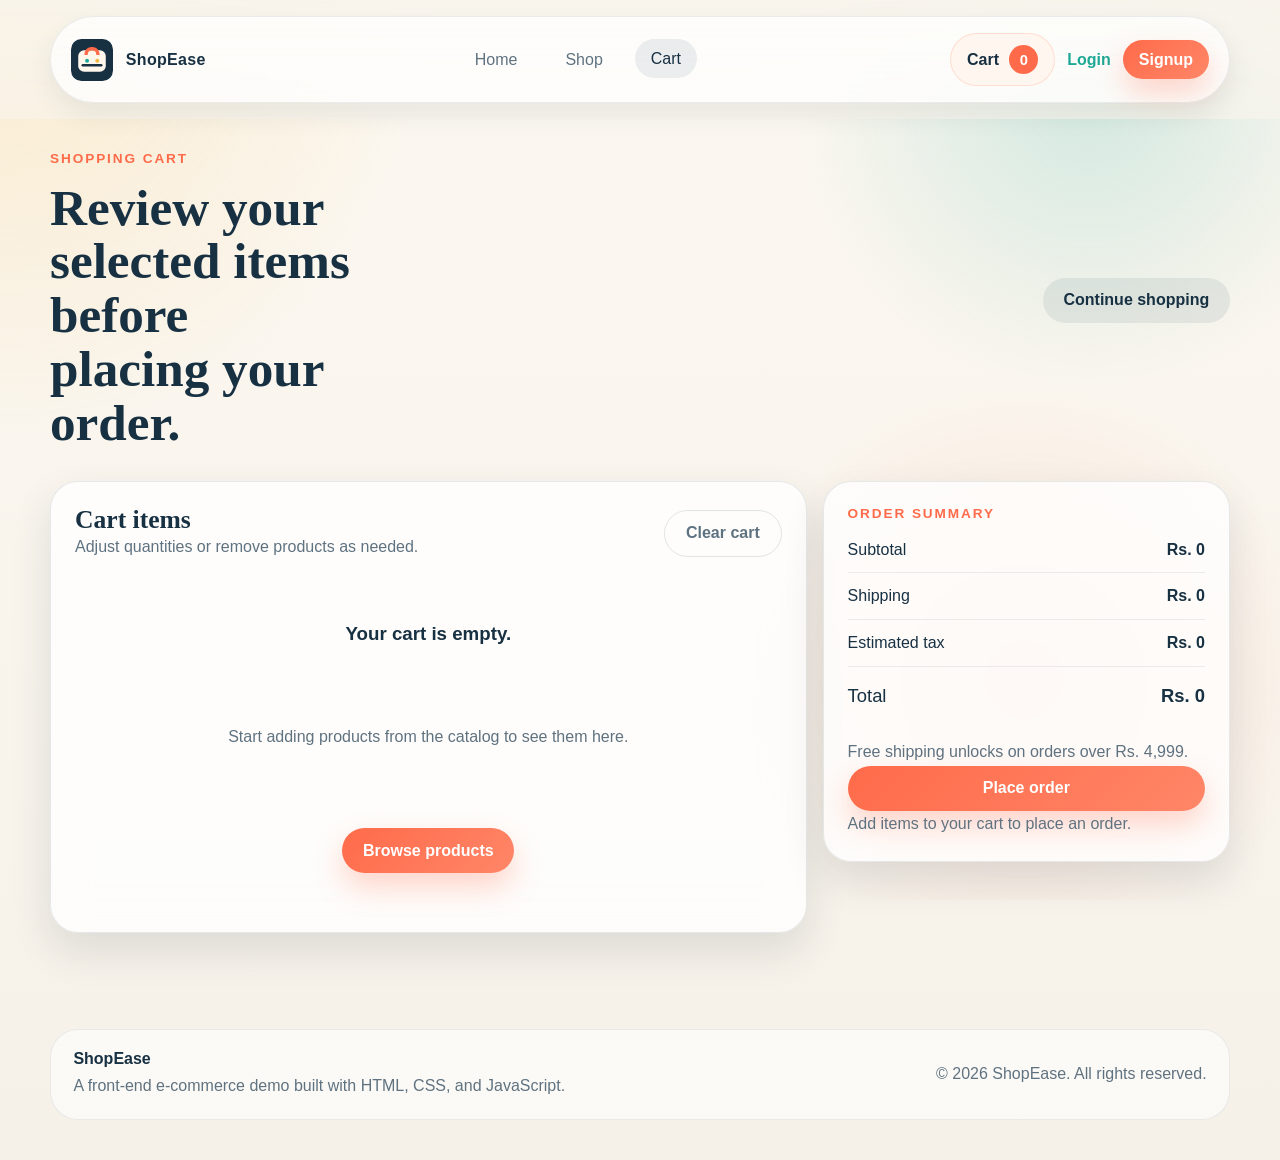
==== cart.html @ fccb2008 "ShopEase-FrontEnd Project Signed-off-by: hitarth16102006-ui <hitarth16102006@gmail.com>" ====
<!DOCTYPE html>
<html lang="en">
<head>
  <meta charset="UTF-8">
  <meta name="viewport" content="width=device-width, initial-scale=1.0">
  <meta name="description" content="Review and manage the products added to your ShopEase shopping cart.">
  <title>ShopEase | Your Cart</title>
  <link rel="icon" href="assets/logo.svg" type="image/svg+xml">
  <link rel="stylesheet" href="css/global_1.css">
  <link rel="stylesheet" href="css/cart_1.css">
  <script src="js/data.js" defer></script>
  <script src="js/common.js" defer></script>
  <script src="js/cart.js" defer></script>
</head>
<body>
  <div class="bg"></div>
  <header class="top">
    <div class="container top-row">
      <a class="logo" href="index.html" aria-label="ShopEase home page">
        <img src="assets/logo.svg" alt="ShopEase logo">
        <span>ShopEase</span>
      </a>

      <button class="menu-btn" type="button">
        Menu
      </button>

      <nav class="nav" id="nav">
        <a href="index.html">Home</a>
        <a href="shop.html">Shop</a>
        <a class="active" href="cart.html">Cart</a>
      </nav>

      <div class="top-links">
        <a class="cart-box" href="cart.html">
          Cart
          <span class="count">0</span>
        </a>
        <div class="user-area"></div>
      </div>
    </div>
  </header>

  <main class="cart-page">
    <section class="cart-top">
      <div class="container cart-top-row">
        <div>
          <p class="small-head">Shopping cart</p>
          <h1>Review your selected items before placing your order.</h1>
        </div>
        <a class="btn btn-secondary" href="shop.html">Continue shopping</a>
      </div>
    </section>

    <section class="cart-area">
      <div class="container cart-wrap">
        <div class="card cart-left box">
          <div class="title-row compact">
            <div>
              <h2 class="title small">Cart items</h2>
              <p class="sub">Adjust quantities or remove products as needed.</p>
            </div>
            <button class="btn btn-ghost" type="button" id="clearCartButton">Clear cart</button>
          </div>

          <div id="cartContent"></div>
        </div>

        <aside class="cart-right box">
          <p class="small-head">Order summary</p>
          <div class="total-box">
            <div class="total-row">
              <span>Subtotal</span>
              <strong id="subtotalValue">Rs. 0</strong>
            </div>
            <div class="total-row">
              <span>Shipping</span>
              <strong id="shippingValue">Rs. 0</strong>
            </div>
            <div class="total-row">
              <span>Estimated tax</span>
              <strong id="taxValue">Rs. 0</strong>
            </div>
            <div class="total-row total">
              <span>Total</span>
              <strong id="totalValue">Rs. 0</strong>
            </div>
          </div>

          <p class="note" id="shippingNote">Free shipping unlocks on qualifying orders.</p>
          <button class="btn btn-primary full-width" type="button" id="checkoutButton">Place order</button>
          <p class="note" id="orderStatusMessage">Place your order to see the confirmation message.</p>
        </aside>
      </div>
    </section>
  </main>

  <footer class="footer">
    <div class="container foot-row">
      <div>
        <p class="foot-name">ShopEase</p>
        <p class="foot-text">A front-end e-commerce demo built with HTML, CSS, and JavaScript.</p>
      </div>
      <p class="foot-text">&copy; <span class="current-year"></span> ShopEase. All rights reserved.</p>
    </div>
  </footer>

  <div id="successMsg">Order placed.</div>
</body>
</html>
---- css/global_1.css ----
:root {
  --bg: #f8f4ec;
  --bg-soft: #fffdf8;
  --surface: rgba(255, 255, 255, 0.78);
  --surface-strong: #ffffff;
  --surface-border: rgba(20, 51, 74, 0.1);
  --text: #173042;
  --text-soft: #5f7280;
  --primary: #ff6b4a;
  --primary-deep: #de5334;
  --secondary: #1ea896;
  --accent: #f4b942;
  --shadow: 0 18px 40px rgba(23, 48, 66, 0.12);
  --radius-lg: 28px;
  --radius-md: 18px;
  --radius-sm: 12px;
  --container: 1180px;
}

*,
*::before,
*::after {
  box-sizing: border-box;
}

html {
  scroll-behavior: smooth;
}

body {
  margin: 0;
  min-height: 100vh;
  font-family: "Bahnschrift", "Trebuchet MS", sans-serif;
  color: var(--text);
  background: linear-gradient(180deg, #fcf8f1 0%, #f6f1e8 100%);
}

img {
  max-width: 100%;
  display: block;
}

a {
  color: inherit;
  text-decoration: none;
}

button,
input,
select {
  font: inherit;
}

button {
  cursor: pointer;
}

.bg {
  position: fixed;
  inset: 0;
  background:
    radial-gradient(circle at top left, rgba(244, 185, 66, 0.2), transparent 28%),
    radial-gradient(circle at 85% 10%, rgba(30, 168, 150, 0.18), transparent 22%),
    radial-gradient(circle at 80% 75%, rgba(255, 107, 74, 0.12), transparent 24%);
  z-index: -1;
  pointer-events: none;
}

.container {
  width: min(calc(100% - 2rem), var(--container));
  margin: 0 auto;
}

.box {
  background: var(--surface);
  border: 1px solid var(--surface-border);
  box-shadow: var(--shadow);
  border-radius: var(--radius-lg);
  backdrop-filter: blur(18px);
}

.top {
  position: sticky;
  top: 0;
  z-index: 20;
  padding: 1rem 0;
  background: linear-gradient(180deg, rgba(248, 244, 236, 0.92), rgba(248, 244, 236, 0.65));
  backdrop-filter: blur(14px);
}

.top-row {
  display: flex;
  align-items: center;
  justify-content: space-between;
  gap: 1rem;
  padding: 1rem 1.25rem;
  border: 1px solid rgba(23, 48, 66, 0.08);
  border-radius: 999px;
  background: rgba(255, 255, 255, 0.72);
  box-shadow: 0 12px 26px rgba(23, 48, 66, 0.08);
}

.logo {
  display: inline-flex;
  align-items: center;
  gap: 0.8rem;
  font-weight: 700;
  letter-spacing: 0.02em;
}

.logo img {
  width: 42px;
  height: 42px;
}

.nav {
  display: inline-flex;
  align-items: center;
  gap: 1rem;
}

.nav a {
  padding: 0.65rem 1rem;
  border-radius: 999px;
  color: var(--text-soft);
  transition: background-color 0.2s ease, color 0.2s ease, transform 0.2s ease;
}

.nav a:hover,
.nav a.active {
  background: rgba(20, 51, 74, 0.08);
  color: var(--text);
  transform: translateY(-1px);
}

.top-links,
.user-area {
  display: inline-flex;
  align-items: center;
  gap: 0.75rem;
}

.cart-box {
  display: inline-flex;
  align-items: center;
  gap: 0.65rem;
  padding: 0.7rem 1rem;
  background: #fff7ef;
  border: 1px solid rgba(255, 107, 74, 0.18);
  border-radius: 999px;
  font-weight: 700;
}

.count {
  min-width: 1.8rem;
  height: 1.8rem;
  display: inline-grid;
  place-items: center;
  border-radius: 999px;
  background: var(--primary);
  color: #ffffff;
  font-size: 0.92rem;
}

.btn {
  display: inline-flex;
  align-items: center;
  justify-content: center;
  gap: 0.5rem;
  border: none;
  border-radius: 999px;
  padding: 0.85rem 1.3rem;
  font-weight: 700;
  transition: transform 0.2s ease, box-shadow 0.2s ease, background-color 0.2s ease;
}

.btn:hover {
  transform: translateY(-2px);
}

.btn-primary {
  background: linear-gradient(135deg, var(--primary), #ff8668);
  color: #ffffff;
  box-shadow: 0 14px 30px rgba(255, 107, 74, 0.28);
}

.btn-primary:hover {
  background: linear-gradient(135deg, var(--primary-deep), var(--primary));
}

.btn-secondary {
  background: rgba(20, 51, 74, 0.08);
  color: var(--text);
}

.btn-ghost {
  background: transparent;
  color: var(--text-soft);
  border: 1px solid rgba(23, 48, 66, 0.12);
}

.btn-small {
  padding: 0.65rem 1rem;
}

.full-width {
  width: 100%;
}

.text-link,
.text-button {
  color: var(--secondary);
  font-weight: 700;
}

.text-button {
  padding: 0;
  border: none;
  background: none;
}

.small-head {
  margin: 0 0 0.9rem;
  color: var(--primary);
  font-size: 0.85rem;
  font-weight: 800;
  letter-spacing: 0.14em;
  text-transform: uppercase;
}

.title-row {
  display: flex;
  justify-content: space-between;
  gap: 1rem;
  align-items: end;
  margin-bottom: 1.75rem;
}

.title-row.compact {
  align-items: center;
}

.title {
  margin: 0;
  font-family: "Georgia", "Cambria", serif;
  font-size: clamp(2rem, 4vw, 3rem);
  line-height: 1.08;
}

.title.small {
  font-size: clamp(1.5rem, 2vw, 2rem);
}

.sub,
.help,
.foot-text,
.note {
  margin: 0;
  color: var(--text-soft);
  line-height: 1.65;
}

.tag {
  display: inline-flex;
  align-items: center;
  width: fit-content;
  padding: 0.45rem 0.75rem;
  border-radius: 999px;
  background: rgba(244, 185, 66, 0.18);
  color: #8a5a0d;
  font-size: 0.82rem;
  font-weight: 700;
}

.item {
  display: flex;
  flex-direction: column;
  overflow: hidden;
  min-height: 100%;
}

.item-pic {
  display: block;
  padding: 1.2rem;
  background:
    radial-gradient(circle at top right, rgba(255, 107, 74, 0.16), transparent 34%),
    linear-gradient(180deg, rgba(255, 255, 255, 0.72), rgba(248, 244, 236, 0.95));
}

.item-pic img {
  width: 100%;
  aspect-ratio: 4 / 3;
  object-fit: contain;
}

.item-body {
  display: grid;
  gap: 0.9rem;
  padding: 1.1rem 1.2rem 1.3rem;
}

.item-top,
.item-price-row,
.item-buttons {
  display: flex;
  justify-content: space-between;
  gap: 0.75rem;
  align-items: center;
}

.item-cat,
.item-ship {
  font-size: 0.86rem;
  color: var(--text-soft);
}

.item-title {
  margin: 0;
  font-size: 1.18rem;
}

.item-desc {
  margin: 0;
  color: var(--text-soft);
  line-height: 1.6;
}

.item-rate {
  margin: 0;
  color: #9a6a10;
  font-weight: 700;
}

.item-price {
  font-size: 1.1rem;
}

.item-old {
  color: var(--text-soft);
  text-decoration: line-through;
}

.item-buttons {
  margin-top: auto;
  flex-wrap: wrap;
}

.field,
.search-box,
.sort-box {
  display: grid;
  gap: 0.55rem;
  color: var(--text-soft);
}

.field span,
.search-box span,
.sort-box span,
.label-small {
  font-size: 0.92rem;
  font-weight: 700;
}

.field input,
.search-box input,
.sort-box select {
  width: 100%;
  border: 1px solid rgba(23, 48, 66, 0.14);
  border-radius: 16px;
  padding: 0.95rem 1rem;
  background: var(--surface-strong);
  color: var(--text);
  outline: none;
  transition: border-color 0.2s ease, box-shadow 0.2s ease;
}

.field input:focus,
.search-box input:focus,
.sort-box select:focus {
  border-color: rgba(255, 107, 74, 0.55);
  box-shadow: 0 0 0 4px rgba(255, 107, 74, 0.12);
}

.check-box {
  display: flex;
  gap: 0.75rem;
  color: var(--text-soft);
  line-height: 1.5;
}

.check-box input {
  width: 18px;
  height: 18px;
  margin-top: 0.15rem;
}

.form-message {
  min-height: 1.5rem;
  margin: 1rem 0 0;
  font-weight: 700;
}

.form-message.error {
  color: #b73927;
}

.form-message.success {
  color: #157960;
}

.footer {
  padding: 2rem 0 2.5rem;
}

.foot-row {
  display: flex;
  align-items: center;
  justify-content: space-between;
  gap: 1rem;
  padding: 1.2rem 1.4rem;
  border-radius: var(--radius-lg);
  background: rgba(255, 255, 255, 0.58);
  border: 1px solid rgba(23, 48, 66, 0.08);
}

.foot-name {
  margin: 0 0 0.35rem;
  font-weight: 800;
}

.menu-btn {
  display: none;
  border: 1px solid rgba(23, 48, 66, 0.12);
  background: transparent;
  border-radius: 999px;
  padding: 0.75rem 1rem;
  color: var(--text);
  font-weight: 700;
}

.toast {
  position: fixed;
  right: 1.2rem;
  bottom: 1.2rem;
  max-width: 280px;
  padding: 0.95rem 1rem;
  border-radius: 16px;
  color: #ffffff;
  background: rgba(23, 48, 66, 0.92);
  box-shadow: 0 18px 40px rgba(23, 48, 66, 0.26);
  opacity: 0;
  transform: translateY(18px);
  transition: opacity 0.25s ease, transform 0.25s ease;
  pointer-events: none;
  z-index: 50;
}

.toast.show {
  opacity: 1;
  transform: translateY(0);
}

@media (max-width: 920px) {
  .top-row {
    border-radius: 28px;
    padding: 1rem;
    flex-wrap: wrap;
  }

  .menu-btn {
    display: inline-flex;
  }

  .nav {
    display: none;
    width: 100%;
    flex-direction: column;
    align-items: stretch;
    padding-top: 0.5rem;
  }

  .nav.open {
    display: flex;
  }

  .nav a {
    text-align: center;
  }

  .top-links {
    margin-left: auto;
  }

  .title-row,
  .foot-row {
    flex-direction: column;
    align-items: flex-start;
  }
}

@media (max-width: 640px) {
  .container {
    width: min(calc(100% - 1rem), var(--container));
  }

  .top-row {
    border-radius: 24px;
  }

  .top-links,
  .user-area {
    flex-wrap: wrap;
  }

  .item-top,
  .item-price-row {
    flex-direction: column;
    align-items: flex-start;
  }

  .item-buttons {
    flex-direction: column;
    align-items: stretch;
  }

  .footer {
    padding-top: 1.2rem;
  }
}
---- css/cart_1.css ----
.cart-page {
  padding-bottom: 2rem;
}

.cart-top {
  padding: 2rem 0 1rem;
}

.cart-top-row {
  display: flex;
  align-items: center;
  justify-content: space-between;
  gap: 1rem;
}

.cart-top h1 {
  margin: 0;
  font-family: "Georgia", "Cambria", serif;
  font-size: clamp(2.2rem, 4vw, 3.6rem);
  line-height: 1.05;
  max-width: 12ch;
}

.cart-area {
  padding: 1rem 0 2rem;
}

.cart-wrap {
  display: grid;
  grid-template-columns: 1.3fr 0.7fr;
  gap: 1rem;
  align-items: start;
}

.cart-left,
.cart-right {
  padding: 1.5rem;
}

.cart-right {
  position: sticky;
  top: 7rem;
}

.total-box {
  display: grid;
  gap: 0.9rem;
  margin: 1.2rem 0;
}

.total-row {
  display: flex;
  justify-content: space-between;
  gap: 1rem;
  align-items: center;
  padding-bottom: 0.85rem;
  border-bottom: 1px solid rgba(23, 48, 66, 0.08);
}

.total-row.total {
  border-bottom: none;
  padding-top: 0.2rem;
  font-size: 1.15rem;
}

.cart-one {
  display: grid;
  grid-template-columns: 150px 1fr;
  gap: 1rem;
  padding: 1.1rem 0;
  border-bottom: 1px solid rgba(23, 48, 66, 0.08);
}

.cart-one:first-child {
  padding-top: 0.3rem;
}

.cart-one:last-child {
  border-bottom: none;
  padding-bottom: 0;
}

.cart-pic {
  width: 100%;
  aspect-ratio: 4 / 3;
  object-fit: contain;
  border-radius: 22px;
  padding: 0.8rem;
  background:
    radial-gradient(circle at top right, rgba(255, 107, 74, 0.12), transparent 30%),
    rgba(255, 255, 255, 0.74);
}

.cart-text {
  display: grid;
  gap: 0.9rem;
}

.cart-head,
.cart-foot {
  display: flex;
  justify-content: space-between;
  gap: 1rem;
  align-items: center;
}

.cart-head h3 {
  margin: 0 0 0.25rem;
}

.cart-head p,
.cart-desc {
  margin: 0;
  color: var(--text-soft);
  line-height: 1.6;
}

.qty-row {
  display: inline-flex;
  align-items: center;
  gap: 0.5rem;
  padding: 0.35rem;
  border-radius: 999px;
  background: rgba(20, 51, 74, 0.08);
}

.qty-row button {
  width: 2.2rem;
  height: 2.2rem;
  border: none;
  border-radius: 999px;
  background: #ffffff;
  font-weight: 700;
}

.qty-row span {
  min-width: 2rem;
  text-align: center;
  font-weight: 700;
}

.cart-links {
  display: inline-flex;
  align-items: center;
  gap: 0.9rem;
}

.empty-cart {
  display: grid;
  place-items: center;
  gap: 0.8rem;
  min-height: 320px;
  text-align: center;
}

.empty-cart h3,
.empty-cart p {
  margin: 0;
}

.empty-cart p {
  color: var(--text-soft);
}

#orderStatusMessage.success {
  color: #157960;
  font-weight: 700;
}

#successMsg {
  position: fixed;
  inset: 0;
  display: none;
  place-items: center;
  padding: 1.5rem;
  background:
    radial-gradient(circle at top, rgba(255, 255, 255, 0.92), rgba(255, 255, 255, 0.28) 34%, rgba(23, 48, 66, 0.82)),
    linear-gradient(135deg, rgba(30, 168, 150, 0.78), rgba(255, 107, 74, 0.72));
  pointer-events: none;
  z-index: 100;
  color: #ffffff;
  font-family: "Georgia", "Cambria", serif;
  font-size: clamp(2.4rem, 8vw, 5rem);
  font-weight: 700;
  letter-spacing: 0.03em;
}

#successMsg.show {
  display: grid;
  animation: simple-flash 1.6s ease forwards;
}

@keyframes simple-flash {
  0% {
    opacity: 0;
  }

  15% {
    opacity: 1;
  }

  70% {
    opacity: 1;
  }

  100% {
    opacity: 0;
  }
}

@media (max-width: 960px) {
  .cart-wrap {
    grid-template-columns: 1fr;
  }

  .cart-right {
    position: static;
  }
}

@media (max-width: 640px) {
  .cart-top-row,
  .cart-one,
  .cart-head,
  .cart-foot {
    grid-template-columns: 1fr;
    flex-direction: column;
    align-items: flex-start;
  }

  .cart-left,
  .cart-right {
    padding: 1.2rem;
  }

  .cart-one {
    grid-template-columns: 1fr;
  }

  .cart-pic {
    max-width: 250px;
  }

  .cart-links {
    flex-wrap: wrap;
  }
}
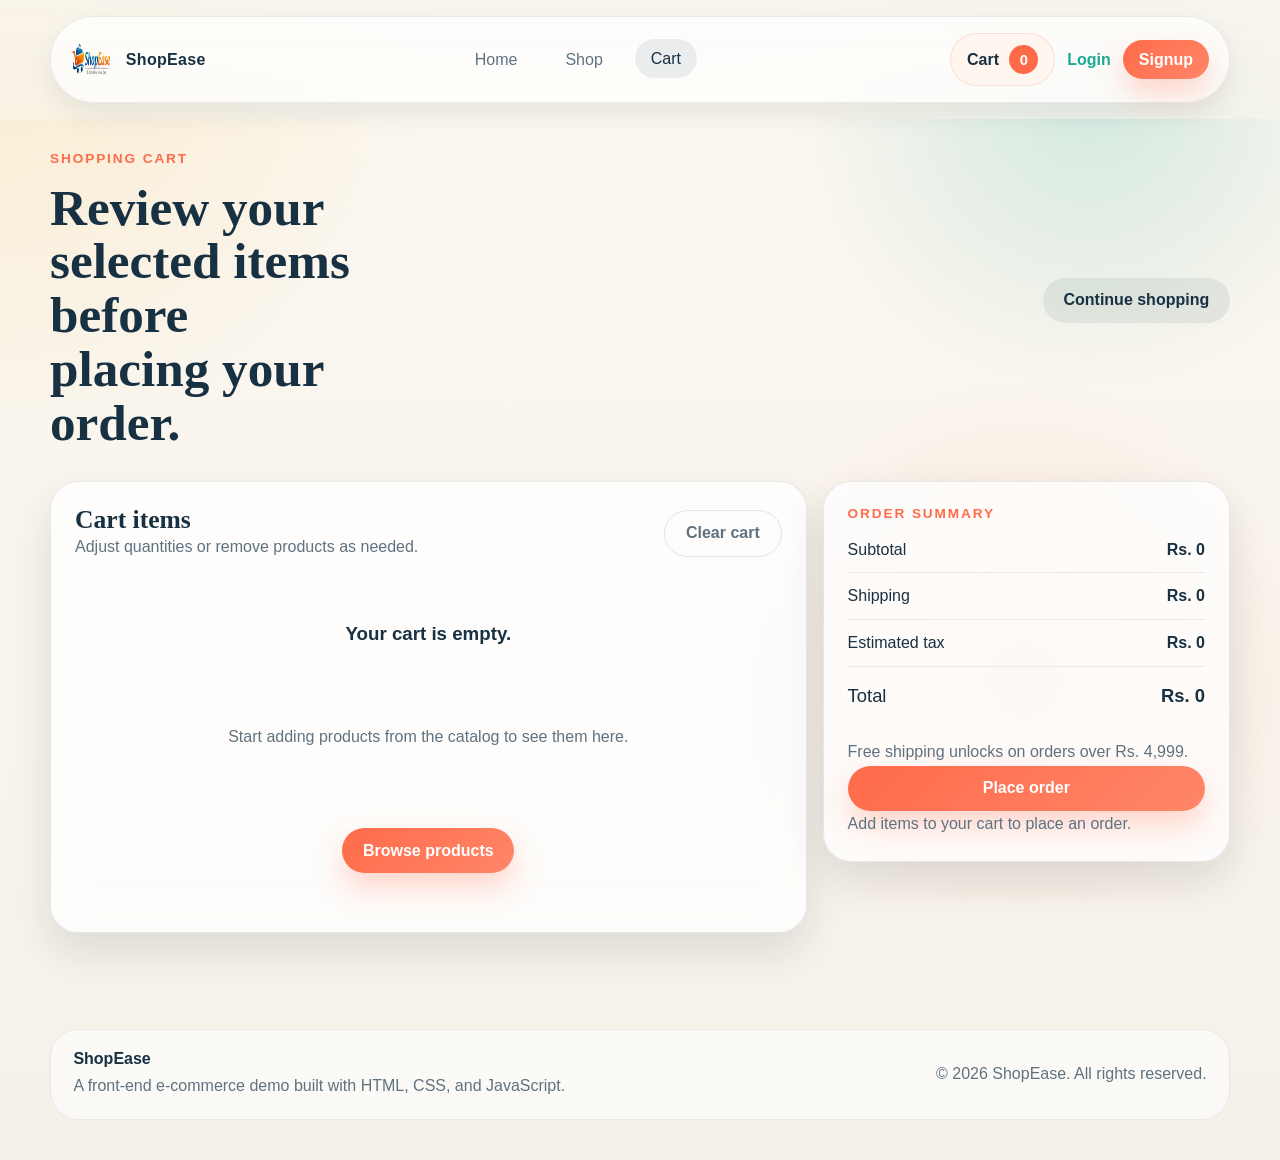
==== commit a4cd60c0: "Logo Changed" ====
--- a/cart.html
+++ b/cart.html
@@ -5,7 +5,7 @@
   <meta name="viewport" content="width=device-width, initial-scale=1.0">
   <meta name="description" content="Review and manage the products added to your ShopEase shopping cart.">
   <title>ShopEase | Your Cart</title>
-  <link rel="icon" href="assets/logo.svg" type="image/svg+xml">
+  <link rel="icon" href="SHOPEASE_Logo.png" type="image/svg+xml">
   <link rel="stylesheet" href="css/global_1.css">
   <link rel="stylesheet" href="css/cart_1.css">
   <script src="js/data.js" defer></script>
@@ -17,7 +17,7 @@
   <header class="top">
     <div class="container top-row">
       <a class="logo" href="index.html" aria-label="ShopEase home page">
-        <img src="assets/logo.svg" alt="ShopEase logo">
+        <img src="assets/products/SHOPEASE_Logo.png" alt="ShopEase logo">
         <span>ShopEase</span>
       </a>
 
